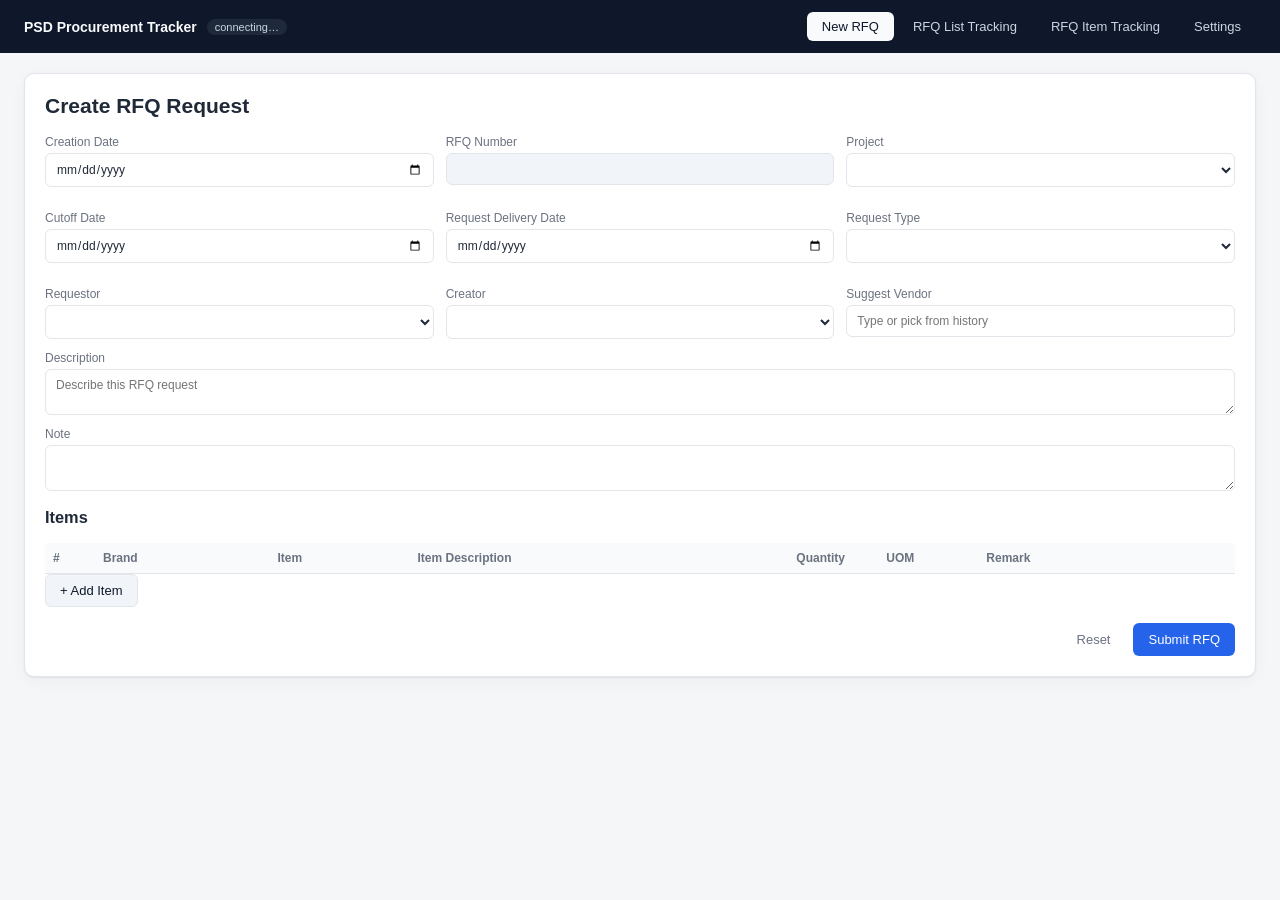
==== index.html @ d36d1bff "Add email draft modal triggered on RFQ submit - Pops up after a new RFQ is submitted with a copyable" ====
<!doctype html>
<html lang="en">
<head>
  <meta charset="utf-8" />
  <meta name="viewport" content="width=device-width, initial-scale=1" />
  <title>PSD Procurement Tracker</title>
  <link rel="stylesheet" href="styles.css" />
</head>
<body>
  <header class="topbar">
    <div class="brand">
      <strong>PSD Procurement Tracker</strong>
      <span class="env-pill" id="env-pill">connecting…</span>
    </div>
    <nav class="tabs" id="tabs">
      <button class="tab active" data-tab="form">New RFQ</button>
      <button class="tab" data-tab="rfq-list">RFQ List Tracking</button>
      <button class="tab" data-tab="item-list">RFQ Item Tracking</button>
      <button class="tab" data-tab="settings">Settings</button>
    </nav>
  </header>

  <main>
    <!-- ---------- New RFQ form ---------- -->
    <section class="panel" data-panel="form">
      <h2 id="form-title">Create RFQ Request</h2>
      <form id="rfq-form" autocomplete="off">
        <input type="hidden" id="rfq-id" />
        <div class="grid grid-3">
          <label>Creation Date
            <input type="date" id="creation-date" required />
          </label>
          <label>RFQ Number
            <input type="text" id="rfq-number" readonly />
          </label>
          <label>Project
            <select id="project" data-setting="projects" required></select>
          </label>

          <label>Cutoff Date
            <input type="date" id="cutoff-date" required />
          </label>
          <label>Request Delivery Date
            <input type="date" id="request-delivery-date" />
          </label>
          <label>Request Type
            <select id="request-type" data-setting="request_types" required></select>
          </label>

          <label>Requestor
            <select id="requestor" data-setting="requestors" required></select>
          </label>
          <label>Creator
            <select id="creator" data-setting="creators" required></select>
          </label>
          <label>Suggest Vendor
            <input type="text" id="suggest-vendor" list="vendors-list" placeholder="Type or pick from history" />
            <datalist id="vendors-list"></datalist>
          </label>
        </div>

        <label>Description
          <textarea id="description" rows="2" placeholder="Describe this RFQ request"></textarea>
        </label>
        <label>Note
          <textarea id="note" rows="2"></textarea>
        </label>

        <h3>Items</h3>
        <table class="items-table">
          <thead>
            <tr>
              <th style="width:50px">#</th>
              <th>Brand</th>
              <th>Item</th>
              <th>Item Description</th>
              <th style="width:90px">Quantity</th>
              <th style="width:100px">UOM</th>
              <th>Remark</th>
              <th style="width:50px"></th>
            </tr>
          </thead>
          <tbody id="items-body"></tbody>
        </table>
        <button type="button" class="btn-secondary" id="add-item">+ Add Item</button>

        <div class="form-actions">
          <button type="button" class="btn-ghost" id="reset-form">Reset</button>
          <button type="submit" class="btn-primary" id="submit-btn">Submit RFQ</button>
        </div>
      </form>
    </section>

    <!-- ---------- RFQ List Tracking ---------- -->
    <section class="panel hidden" data-panel="rfq-list">
      <div class="panel-head">
        <h2>RFQ List Tracking</h2>
        <div class="panel-actions">
          <input type="search" id="rfq-search" placeholder="Search RFQ #, project, requestor…" />
          <button class="btn-secondary" id="refresh-rfqs">Refresh</button>
        </div>
      </div>
      <div class="table-wrap">
        <table class="data-table">
          <thead>
            <tr>
              <th>RFQ #</th>
              <th>Creation</th>
              <th>Project</th>
              <th>Requestor</th>
              <th>Request Type</th>
              <th>Vendor</th>
              <th>Cutoff</th>
              <th>Delivery</th>
              <th>Items</th>
              <th>Status</th>
              <th>Actions</th>
            </tr>
          </thead>
          <tbody id="rfq-list-body"></tbody>
        </table>
      </div>
    </section>

    <!-- ---------- Item Tracking ---------- -->
    <section class="panel hidden" data-panel="item-list">
      <div class="panel-head">
        <h2>RFQ Item Tracking</h2>
        <div class="panel-actions">
          <input type="search" id="item-search" placeholder="Search item, brand, RFQ #…" />
          <button class="btn-secondary" id="refresh-items">Refresh</button>
        </div>
      </div>
      <div class="table-wrap">
        <table class="data-table">
          <thead>
            <tr>
              <th>RFQ #</th>
              <th>#</th>
              <th>Brand</th>
              <th>Item</th>
              <th>Description</th>
              <th>Qty</th>
              <th>UOM</th>
              <th>EPR #</th>
              <th>PO #</th>
              <th>Contract ETA</th>
              <th>Target ETA</th>
              <th>Status</th>
              <th>Actions</th>
            </tr>
          </thead>
          <tbody id="item-list-body"></tbody>
        </table>
      </div>
    </section>

    <!-- ---------- Settings ---------- -->
    <section class="panel hidden" data-panel="settings">
      <h2>Settings</h2>
      <p class="muted">All selection lists and form defaults are configured here. Changes are shared with every user.</p>

      <div class="settings-grid" id="settings-grid">
        <!-- populated by app.js -->
      </div>

      <div class="settings-defaults">
        <h3>Form Defaults</h3>
        <div class="grid grid-3">
          <label>RFQ Number Prefix
            <input type="text" id="cfg-rfq-prefix" />
          </label>
          <label>Default Cutoff (days from creation)
            <input type="number" id="cfg-cutoff-days" min="0" />
          </label>
          <label>Default Delivery (days from creation)
            <input type="number" id="cfg-delivery-days" min="0" />
          </label>
        </div>
        <div class="form-actions">
          <button class="btn-primary" id="save-defaults">Save Defaults</button>
        </div>
      </div>
    </section>
  </main>

  <!-- ---------- Edit Item Modal ---------- -->
  <div class="modal hidden" id="item-modal">
    <div class="modal-card">
      <h3>Edit Item</h3>
      <input type="hidden" id="m-item-id" />
      <div class="grid grid-2">
        <label>Brand <input type="text" id="m-brand" /></label>
        <label>Item  <input type="text" id="m-item" /></label>
        <label>Description <input type="text" id="m-desc" /></label>
        <label>Quantity <input type="number" step="any" id="m-qty" /></label>
        <label>UOM <select id="m-uom" data-setting="uoms"></select></label>
        <label>Remark <input type="text" id="m-remark" /></label>
        <label>EPR # <input type="text" id="m-epr" /></label>
        <label>PO # <input type="text" id="m-po" /></label>
        <label>Contract ETA <input type="date" id="m-contract-eta" /></label>
        <label>Target ETA <input type="date" id="m-target-eta" /></label>
        <label>Status <select id="m-status" data-setting="statuses"></select></label>
      </div>
      <div class="form-actions">
        <button class="btn-ghost" id="m-cancel">Cancel</button>
        <button class="btn-primary" id="m-save">Save</button>
      </div>
    </div>
  </div>

  <!-- ---------- Email Draft Modal ---------- -->
  <div class="modal hidden" id="email-modal">
    <div class="modal-card email-modal-card">
      <div class="email-modal-head">
        <h3>Email Draft for RFQ <span id="em-rfq-number"></span></h3>
        <button type="button" class="btn-ghost" id="em-close-x" title="Close" aria-label="Close">×</button>
      </div>
      <p class="muted">Review and copy the text below to paste into your email client.</p>

      <label>To
        <input type="text" id="em-to" placeholder="vendor@example.com" />
      </label>
      <label>Subject
        <input type="text" id="em-subject" />
      </label>
      <label>Body
        <textarea id="em-body" rows="14"></textarea>
      </label>

      <div class="form-actions email-actions">
        <button type="button" class="btn-secondary" id="em-copy-subject">Copy Subject</button>
        <button type="button" class="btn-secondary" id="em-copy-body">Copy Body</button>
        <button type="button" class="btn-secondary" id="em-copy-all">Copy All</button>
        <button type="button" class="btn-primary"   id="em-open-mail">Open in Mail</button>
        <button type="button" class="btn-ghost"     id="em-close">Close</button>
      </div>
    </div>
  </div>

  <div id="toast" class="toast hidden"></div>

  <script type="module" src="app.js"></script>
</body>
</html>
---- styles.css ----
:root {
  --bg: #f5f6f8;
  --card: #ffffff;
  --border: #e2e5ea;
  --text: #1f2937;
  --muted: #6b7280;
  --primary: #2563eb;
  --primary-hover: #1d4ed8;
  --danger: #dc2626;
  --ok: #059669;
  --warn: #d97706;
  --shadow: 0 1px 2px rgba(15, 23, 42, .06), 0 4px 16px rgba(15, 23, 42, .04);
}

* { box-sizing: border-box; }
html, body { margin: 0; padding: 0; }
body {
  font-family: -apple-system, BlinkMacSystemFont, "Segoe UI", Roboto, Helvetica, Arial, sans-serif;
  background: var(--bg);
  color: var(--text);
  font-size: 14px;
}

.topbar {
  display: flex;
  align-items: center;
  justify-content: space-between;
  padding: 12px 24px;
  background: #0f172a;
  color: #f8fafc;
  position: sticky;
  top: 0;
  z-index: 5;
}
.brand { display: flex; align-items: center; gap: 10px; }
.env-pill {
  font-size: 11px;
  background: #1e293b;
  color: #cbd5e1;
  padding: 2px 8px;
  border-radius: 999px;
}
.env-pill.ok    { background: #064e3b; color: #d1fae5; }
.env-pill.err   { background: #7f1d1d; color: #fee2e2; }

.tabs { display: flex; gap: 4px; }
.tab {
  background: transparent;
  color: #cbd5e1;
  border: 1px solid transparent;
  padding: 6px 14px;
  border-radius: 6px;
  cursor: pointer;
  font-size: 13px;
}
.tab:hover  { background: #1e293b; color: #f8fafc; }
.tab.active { background: #f8fafc; color: #0f172a; }

main { padding: 20px 24px; max-width: 1400px; margin: 0 auto; }

.panel {
  background: var(--card);
  border: 1px solid var(--border);
  border-radius: 10px;
  padding: 20px;
  box-shadow: var(--shadow);
  margin-bottom: 20px;
}
.panel.hidden { display: none; }
.panel h2 { margin-top: 0; }

.panel-head {
  display: flex;
  align-items: center;
  justify-content: space-between;
  margin-bottom: 16px;
  flex-wrap: wrap;
  gap: 10px;
}
.panel-actions { display: flex; gap: 8px; }

.muted { color: var(--muted); }

label {
  display: flex;
  flex-direction: column;
  gap: 4px;
  font-size: 12px;
  color: var(--muted);
  margin-bottom: 12px;
}
input, select, textarea {
  font: inherit;
  color: var(--text);
  border: 1px solid var(--border);
  border-radius: 6px;
  padding: 8px 10px;
  background: #fff;
  outline: none;
  width: 100%;
}
input:focus, select:focus, textarea:focus {
  border-color: var(--primary);
  box-shadow: 0 0 0 2px rgba(37, 99, 235, .15);
}
input[readonly] { background: #f1f5f9; color: #334155; }
textarea { resize: vertical; }

.grid    { display: grid; gap: 12px; }
.grid-2  { grid-template-columns: repeat(2, minmax(0, 1fr)); }
.grid-3  { grid-template-columns: repeat(3, minmax(0, 1fr)); }
@media (max-width: 800px) {
  .grid-2, .grid-3 { grid-template-columns: 1fr; }
}

.btn-primary, .btn-secondary, .btn-ghost {
  border: 1px solid transparent;
  border-radius: 6px;
  padding: 8px 14px;
  cursor: pointer;
  font-size: 13px;
}
.btn-primary    { background: var(--primary); color: #fff; }
.btn-primary:hover { background: var(--primary-hover); }
.btn-secondary  { background: #f1f5f9; color: #0f172a; border-color: var(--border); }
.btn-secondary:hover { background: #e2e8f0; }
.btn-ghost      { background: transparent; color: var(--muted); }
.btn-ghost:hover { color: var(--text); }
.btn-danger     { background: #fee2e2; color: var(--danger); border-color: #fecaca; }

.form-actions {
  display: flex;
  justify-content: flex-end;
  gap: 8px;
  margin-top: 16px;
}

.items-table, .data-table {
  width: 100%;
  border-collapse: collapse;
  font-size: 13px;
}
.items-table th, .items-table td,
.data-table th,  .data-table td {
  border-bottom: 1px solid var(--border);
  padding: 8px;
  text-align: left;
  vertical-align: middle;
}
.items-table th, .data-table th {
  background: #f8fafc;
  font-weight: 600;
  font-size: 12px;
  color: var(--muted);
}
.items-table input, .items-table select { padding: 6px 8px; font-size: 13px; }

.table-wrap { overflow-x: auto; }

.row-actions { display: flex; gap: 6px; }
.row-actions button {
  padding: 4px 8px;
  font-size: 12px;
  border-radius: 4px;
  border: 1px solid var(--border);
  background: #fff;
  cursor: pointer;
}
.row-actions button:hover { background: #f1f5f9; }
.row-actions .danger { color: var(--danger); border-color: #fecaca; }

.status-pill {
  display: inline-block;
  padding: 2px 8px;
  border-radius: 999px;
  font-size: 11px;
  background: #e2e8f0;
  color: #0f172a;
  white-space: nowrap;
}
.status-pill.draft     { background: #e2e8f0; color: #334155; }
.status-pill.submitted { background: #dbeafe; color: #1d4ed8; }
.status-pill.quoted    { background: #fde68a; color: #92400e; }
.status-pill.po        { background: #c7d2fe; color: #3730a3; }
.status-pill.transit   { background: #bae6fd; color: #075985; }
.status-pill.received  { background: #bbf7d0; color: #065f46; }
.status-pill.closed    { background: #d1fae5; color: #064e3b; }
.status-pill.cancelled { background: #fecaca; color: #7f1d1d; }

.settings-grid {
  display: grid;
  gap: 16px;
  grid-template-columns: repeat(auto-fit, minmax(280px, 1fr));
  margin-bottom: 24px;
}
.settings-card {
  background: #f8fafc;
  border: 1px solid var(--border);
  border-radius: 8px;
  padding: 12px;
}
.settings-card h4 { margin: 0 0 8px 0; font-size: 13px; }
.settings-card ul { list-style: none; padding: 0; margin: 0 0 8px 0; }
.settings-card li {
  display: flex;
  justify-content: space-between;
  align-items: center;
  padding: 4px 6px;
  background: #fff;
  border: 1px solid var(--border);
  border-radius: 4px;
  margin-bottom: 4px;
  font-size: 13px;
}
.settings-card li button {
  background: transparent;
  border: none;
  color: var(--danger);
  cursor: pointer;
}
.settings-card .add-row {
  display: flex;
  gap: 6px;
}
.settings-card .add-row input { flex: 1; }
.settings-card .add-row button { padding: 6px 10px; }

.modal {
  position: fixed;
  inset: 0;
  background: rgba(15, 23, 42, .55);
  display: flex;
  align-items: center;
  justify-content: center;
  z-index: 50;
}
.modal.hidden { display: none; }
.modal-card {
  width: min(720px, 90vw);
  background: #fff;
  border-radius: 10px;
  padding: 20px;
  box-shadow: var(--shadow);
  max-height: 90vh;
  overflow: auto;
}

.email-modal-card { width: min(820px, 92vw); }
.email-modal-head {
  display: flex;
  align-items: center;
  justify-content: space-between;
  margin-bottom: 4px;
}
.email-modal-head h3 { margin: 0; }
.email-modal-head #em-close-x {
  font-size: 22px;
  line-height: 1;
  padding: 2px 10px;
}
#em-body {
  font-family: ui-monospace, SFMono-Regular, Menlo, Consolas, monospace;
  font-size: 12.5px;
  white-space: pre;
  min-height: 260px;
}
.email-actions { flex-wrap: wrap; }

.toast {
  position: fixed;
  bottom: 24px;
  right: 24px;
  background: #0f172a;
  color: #f8fafc;
  padding: 10px 16px;
  border-radius: 6px;
  box-shadow: var(--shadow);
  z-index: 100;
  font-size: 13px;
}
.toast.hidden { display: none; }
.toast.error { background: var(--danger); }
.toast.ok    { background: var(--ok); }
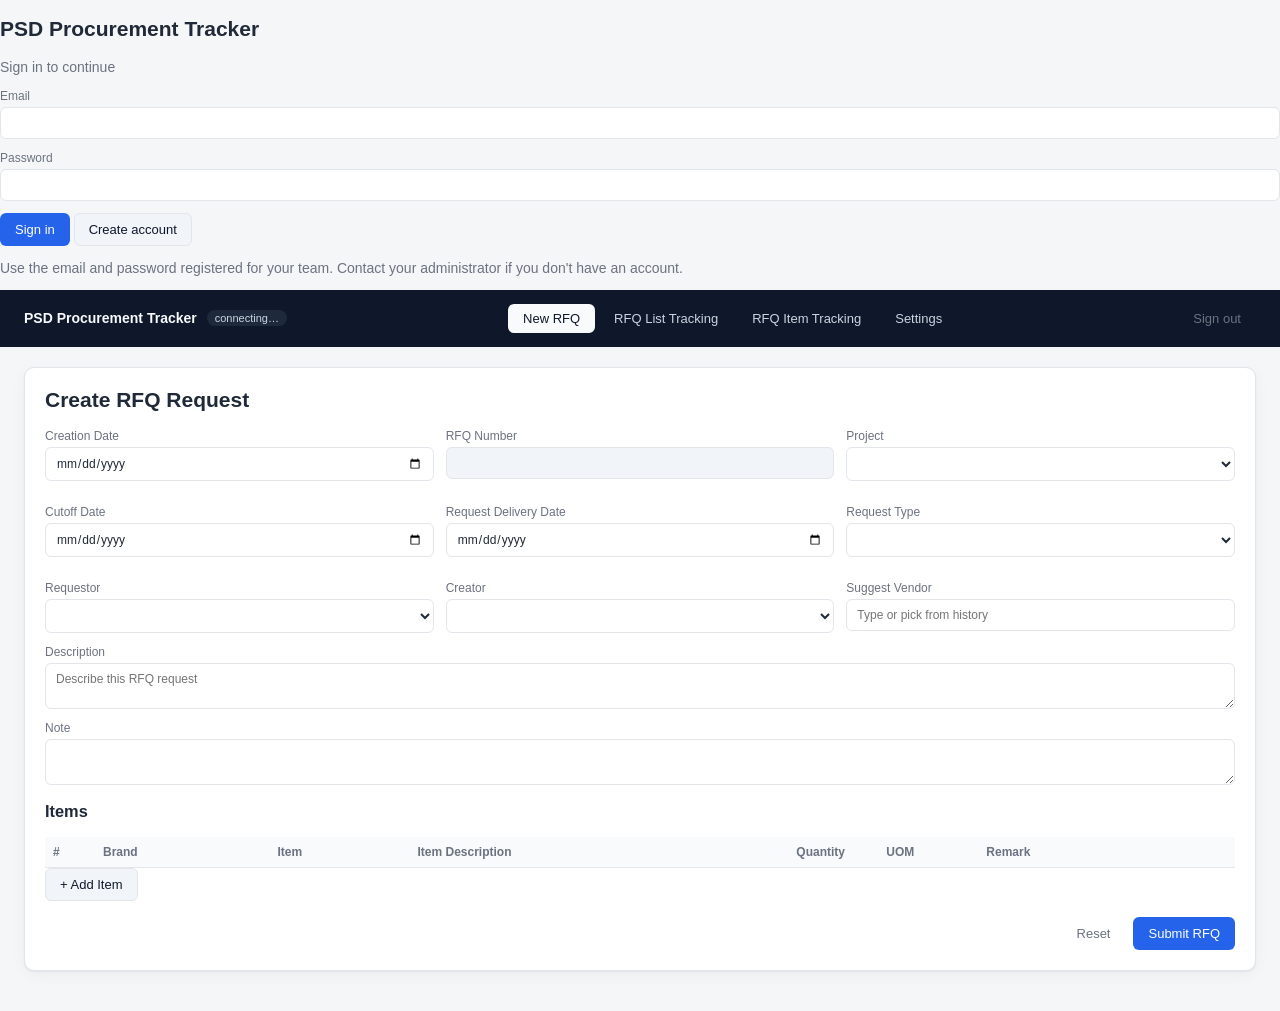
==== commit ed757b28: "Remember per-user form defaults - Add a user_preferences table (RLS scoped to auth.uid()) and a SQL " ====
--- a/index.html
+++ b/index.html
@@ -7,7 +7,30 @@
   <link rel="stylesheet" href="styles.css" />
 </head>
 <body>
-  <header class="topbar">
+  <!-- ---------- Auth gate ---------- -->
+  <div class="auth-overlay" id="auth-overlay">
+    <div class="auth-card">
+      <h2>PSD Procurement Tracker</h2>
+      <p class="muted" id="auth-subtitle">Sign in to continue</p>
+      <form id="auth-form" autocomplete="on">
+        <label>Email
+          <input type="email" id="auth-email" required autocomplete="email" />
+        </label>
+        <label>Password
+          <input type="password" id="auth-password" required autocomplete="current-password" minlength="6" />
+        </label>
+        <div class="auth-error hidden" id="auth-error"></div>
+        <div class="auth-info hidden" id="auth-info"></div>
+        <div class="auth-actions">
+          <button type="submit" class="btn-primary"   id="auth-signin">Sign in</button>
+          <button type="button" class="btn-secondary" id="auth-signup">Create account</button>
+        </div>
+        <p class="muted auth-hint">Use the email and password registered for your team. Contact your administrator if you don't have an account.</p>
+      </form>
+    </div>
+  </div>
+
+  <header class="topbar app-shell hidden">
     <div class="brand">
       <strong>PSD Procurement Tracker</strong>
       <span class="env-pill" id="env-pill">connecting…</span>
@@ -18,9 +41,13 @@
       <button class="tab" data-tab="item-list">RFQ Item Tracking</button>
       <button class="tab" data-tab="settings">Settings</button>
     </nav>
+    <div class="user-menu">
+      <span class="user-email" id="user-email"></span>
+      <button type="button" class="btn-ghost user-signout" id="sign-out">Sign out</button>
+    </div>
   </header>
 
-  <main>
+  <main class="app-shell hidden">
     <!-- ---------- New RFQ form ---------- -->
     <section class="panel" data-panel="form">
       <h2 id="form-title">Create RFQ Request</h2>
@@ -181,6 +208,35 @@
           <button class="btn-primary" id="save-defaults">Save Defaults</button>
         </div>
       </div>
+      <div class="settings-defaults">
+        <h3>My Form Defaults</h3>
+        <p class="muted">These prefill the New RFQ form for you only. They are saved automatically when you submit an RFQ, and you can override them here.</p>
+        <div class="grid grid-3">
+          <label>Project
+            <select id="up-project" data-setting="projects"></select>
+          </label>
+          <label>Request Type
+            <select id="up-request-type" data-setting="request_types"></select>
+          </label>
+          <label>Requestor
+            <select id="up-requestor" data-setting="requestors"></select>
+          </label>
+          <label>Creator
+            <select id="up-creator" data-setting="creators"></select>
+          </label>
+          <label>Default UOM (new item rows)
+            <select id="up-uom" data-setting="uoms"></select>
+          </label>
+          <label>Default Suggested Vendor
+            <input type="text" id="up-vendor" list="vendors-list" placeholder="(optional)" />
+          </label>
+        </div>
+        <div class="form-actions">
+          <button class="btn-ghost"   id="up-clear">Clear my defaults</button>
+          <button class="btn-primary" id="up-save">Save my defaults</button>
+        </div>
+      </div>
+
     </section>
   </main>
 
